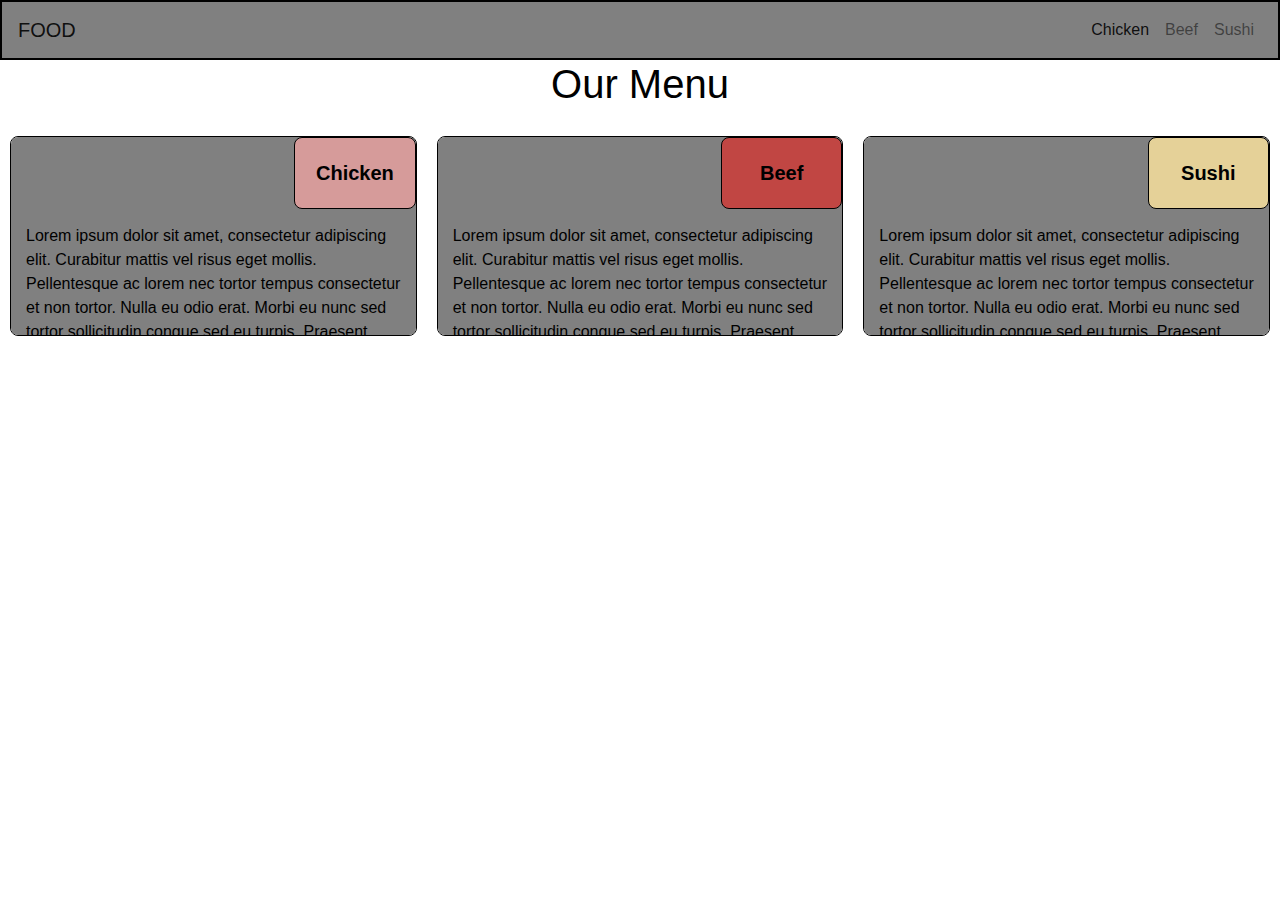
==== module3/index.html @ 33241cce "Init" ====
<!DOCTYPE html>
<html>

<head>
    <meta charset="utf-8">
    <meta http-equiv="X-UA-Compatible" content="IE=edge">
    <title>Module 3</title>
    <meta name="description" content="">
    <meta name="viewport" content="width=device-width, initial-scale=1">
    <link rel="stylesheet" href="https://stackpath.bootstrapcdn.com/bootstrap/4.3.1/css/bootstrap.min.css"
        integrity="sha384-ggOyR0iXCbMQv3Xipma34MD+dH/1fQ784/j6cY/iJTQUOhcWr7x9JvoRxT2MZw1T" crossorigin="anonymous">
    <link rel="stylesheet" href="css/style.css">
</head>

<body>
    <header>
        <nav class="navbar navbar-expand-lg navbar-light" style="background-color: gray; border: 2px solid black;">
            <a class="navbar-brand" href="#">FOOD</a>
            <button class="navbar-toggler" style="border: black 2px solid;" type="button" data-toggle="collapse"
                data-target="#navbarNavAltMarkup" aria-controls="navbarNavAltMarkup" aria-expanded="false"
                aria-label="Toggle navigation">
                <span class="navbar-toggler-icon"></span>
            </button>
            <div class="collapse navbar-collapse justify-content-end" id="navbarNavAltMarkup">
                <div class="nav navbar-nav" id="nav-text">
                    <a class="nav-item nav-link active" href="#">Chicken<span class="sr-only">(current)</span></a>
                    <a class="nav-item nav-link" href="#"> <span class="hidden-md-up">Beef</span></a>
                    <a class="nav-item nav-link" href="#">Sushi</a>
                </div>
            </div>
        </nav>
    </header>
    <h1 class="heading-title text-center">Our Menu</h1>
    <div class="box">
        <div class="container item1">
            <section>
                <div id="section1">
                    <p>Chicken</p>
                </div>
                <p> Lorem ipsum dolor sit amet, consectetur adipiscing elit. Curabitur mattis vel risus eget mollis.
                    Pellentesque ac lorem nec tortor tempus consectetur et non tortor. Nulla eu odio erat. Morbi eu nunc
                    sed tortor sollicitudin congue sed eu turpis. Praesent imperdiet eros in lacus volutpat commodo.
                    Quisque eget ex in orci consectetur faucibus. Nam tempor sagittis consequat. Nam molestie non erat
                    at pellentesque. Aenean hendrerit arcu ac velit tempor vulputate. Aenean nec fringilla augue. Ut nec
                    diam a justo dapibus luctus ut ac mi. Suspendisse vehicula magna eu nisi hendrerit, id rutrum turpis
                    viverra. </p>
            </section>
        </div>
        <div class="container item2">
            <section>
                <div id="section2">
                    <p>Beef</p>
                </div>
                <p> Lorem ipsum dolor sit amet, consectetur adipiscing elit. Curabitur mattis vel risus eget mollis.
                    Pellentesque ac lorem nec tortor tempus consectetur et non tortor. Nulla eu odio erat. Morbi eu nunc
                    sed tortor sollicitudin congue sed eu turpis. Praesent imperdiet eros in lacus volutpat commodo.
                    Quisque eget ex in orci consectetur faucibus. Nam tempor sagittis consequat. Nam molestie non erat
                    at pellentesque. Aenean hendrerit arcu ac velit tempor vulputate. Aenean nec fringilla augue. Ut nec
                    diam a justo dapibus luctus ut ac mi. Suspendisse vehicula magna eu nisi hendrerit, id rutrum turpis
                    viverra. </p>
            </section>
        </div>
        <div class="container item3">
            <section>
                <div id="section3">
                    <p>Sushi</p>
                </div>
                <p> Lorem ipsum dolor sit amet, consectetur adipiscing elit. Curabitur mattis vel risus eget mollis.
                    Pellentesque ac lorem nec tortor tempus consectetur et non tortor. Nulla eu odio erat. Morbi eu nunc
                    sed tortor sollicitudin congue sed eu turpis. Praesent imperdiet eros in lacus volutpat commodo.
                    Quisque eget ex in orci consectetur faucibus. Nam tempor sagittis consequat. Nam molestie non erat
                    at pellentesque. Aenean hendrerit arcu ac velit tempor vulputate. Aenean nec fringilla augue. Ut nec
                    diam a justo dapibus luctus ut ac mi. Suspendisse vehicula magna eu nisi hendrerit, id rutrum turpis
                    viverra. </p>
            </section>
        </div>
    </div>

    <script src="https://code.jquery.com/jquery-3.3.1.slim.min.js"
        integrity="sha384-q8i/X+965DzO0rT7abK41JStQIAqVgRVzpbzo5smXKp4YfRvH+8abtTE1Pi6jizo" crossorigin="anonymous">
    </script>
    <script src="https://cdnjs.cloudflare.com/ajax/libs/popper.js/1.14.7/umd/popper.min.js"
        integrity="sha384-UO2eT0CpHqdSJQ6hJty5KVphtPhzWj9WO1clHTMGa3JDZwrnQq4sF86dIHNDz0W1" crossorigin="anonymous">
    </script>
    <script src="https://stackpath.bootstrapcdn.com/bootstrap/4.3.1/js/bootstrap.min.js"
        integrity="sha384-JjSmVgyd0p3pXB1rRibZUAYoIIy6OrQ6VrjIEaFf/nJGzIxFDsf4x0xIM+B07jRM" crossorigin="anonymous">
    </script>

</body>

</html>
---- module3/css/style.css ----
* {
    box-sizing: border-box;
}

body {
    font-family: 'Segoe UI', Tahoma, Geneva, Verdana, sans-serif;
}

p {
    padding: 15px;
    margin: 0;
}

section {
    border: 1px solid black;
    background-color: gray;
    border-radius: 0.5rem;
    width: 100%;
    height: 200px;
    color: black;
    position: relative;
    overflow: auto;
}

.heading-title {
    color: black;
}

.container {
    border: none;
    margin-left: auto;
    margin-right: auto;
    margin-top: 10px;
    margin-bottom: 10px;
    padding: 10px;
}

#section1 {
    border: 1px solid black;
    border-radius: 0.5rem;
    text-align: center;
    width: 30%;
    margin-left: 70%;
    font-weight: bold;
    font-size: 125%;
    margin-bottom: 0;
    margin-top: 0;
    padding: 5px;
    background-color: hsl(1, 42%, 72%);
}

#section2 {
    border: 1px solid black;
    border-radius: 0.5rem;
    text-align: center;
    width: 30%;
    margin-left: 70%;
    font-weight: bold;
    font-size: 125%;
    margin-bottom: 0;
    margin-top: 0;
    padding: 5px;
    background-color: #C14643;
}

#section3 {
    border: 1px solid black;
    border-radius: 0.5rem;
    text-align: center;
    width: 30%;
    margin-left: 70%;
    font-weight: bold;
    font-size: 125%;
    margin-bottom: 0;
    margin-top: 0;
    padding: 5px;
    background-color: #E5D198;
}


#nav-text a {
    text-align: center;
}

/* Desktop view */
@media(min-width: 992px) {
    .box {
        display: grid;
        grid-template-columns: repeat(3, 1fr);
        grid-template-rows: 1fr;
        grid-auto-flow: row;
    }

    .item1 {
        grid-column: 1;
        grid-row: 1;
    }

    .item3 {
        grid-column: 3;
        grid-row: 1;
    }
}

/* Tablet view */
@media(min-width: 768px) and (max-width: 991px) {
    .box {
        display: grid;
        grid-template-columns: repeat(2, 1fr);
        grid-template-rows: repeat(2, 1fr);
        grid-auto-flow: row;
    }

    .item1 {
        grid-column: 1 / 2;
        grid-row: 1 / 2;
    }

    .item2 {
        grid-column: 2 / 3;
        grid-row: 1 / 2;
    }

    .item3 {
        grid-column: 1 / 3;
        grid-row: 2 / 3;
    }

}

/* Mobile view */
@media (max-width: 768px) {
    .box {
        display: grid;
        grid-template-columns: 1fr;
        grid-template-rows: repeat(3, 1fr);
        grid-auto-flow: column;
    }

    .item1 {
        grid-column: 1;
        grid-row: 1 / 2;
    }

    .item2 {
        grid-column: 1;
        grid-row: 2 / 3;
    }

    .item3 {
        grid-column: 1;
        grid-row: 3 / 4;
    }
}
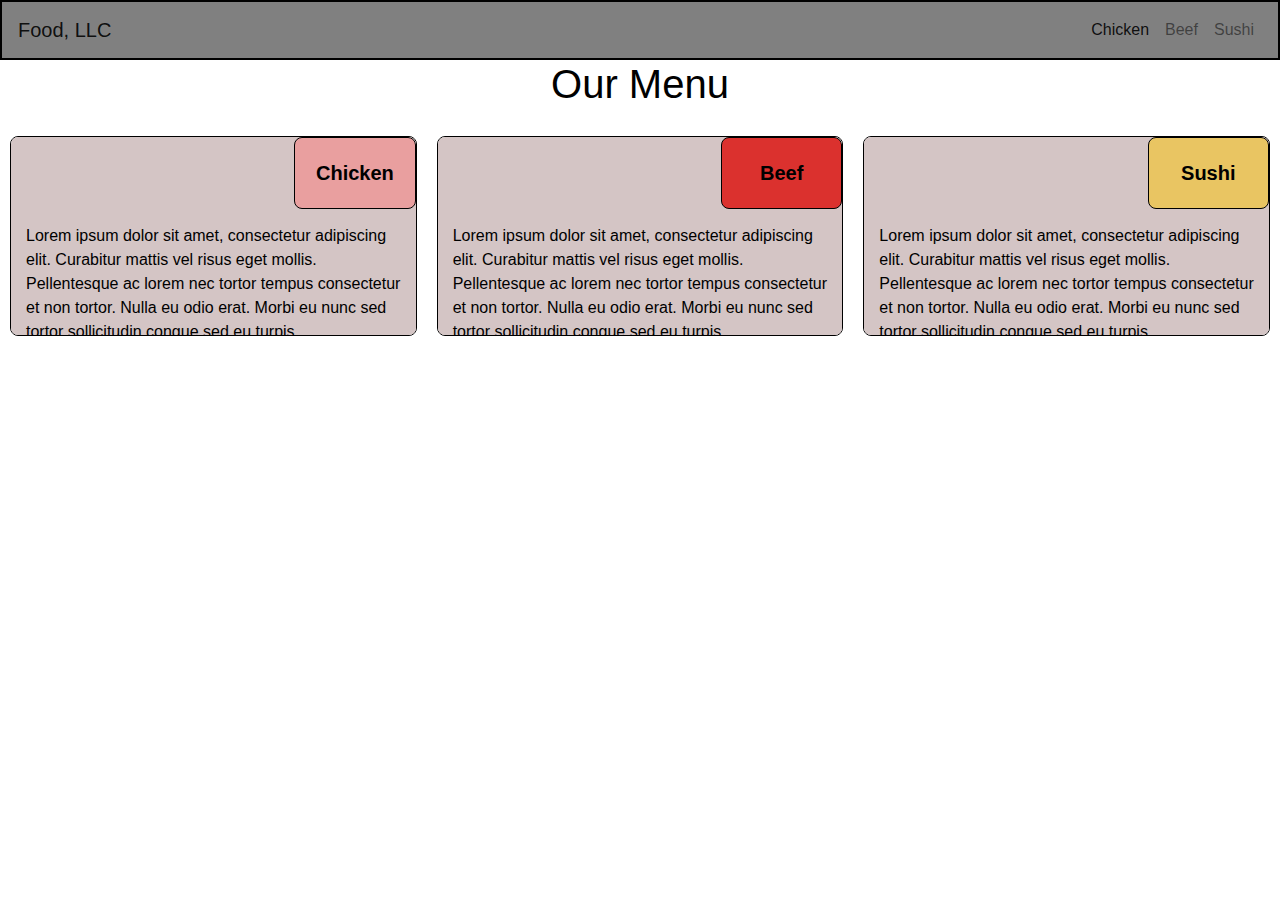
==== commit 5b6174eb: "edit" ====
--- a/module3/index.html
+++ b/module3/index.html
@@ -15,7 +15,7 @@
 <body>
     <header>
         <nav class="navbar navbar-expand-lg navbar-light" style="background-color: gray; border: 2px solid black;">
-            <a class="navbar-brand" href="#">FOOD</a>
+            <a class="navbar-brand" href="#">Food, LLC</a>
             <button class="navbar-toggler" style="border: black 2px solid;" type="button" data-toggle="collapse"
                 data-target="#navbarNavAltMarkup" aria-controls="navbarNavAltMarkup" aria-expanded="false"
                 aria-label="Toggle navigation">
@@ -39,11 +39,8 @@
                 </div>
                 <p> Lorem ipsum dolor sit amet, consectetur adipiscing elit. Curabitur mattis vel risus eget mollis.
                     Pellentesque ac lorem nec tortor tempus consectetur et non tortor. Nulla eu odio erat. Morbi eu nunc
-                    sed tortor sollicitudin congue sed eu turpis. Praesent imperdiet eros in lacus volutpat commodo.
-                    Quisque eget ex in orci consectetur faucibus. Nam tempor sagittis consequat. Nam molestie non erat
-                    at pellentesque. Aenean hendrerit arcu ac velit tempor vulputate. Aenean nec fringilla augue. Ut nec
-                    diam a justo dapibus luctus ut ac mi. Suspendisse vehicula magna eu nisi hendrerit, id rutrum turpis
-                    viverra. </p>
+                    sed tortor sollicitudin congue sed eu turpis.
+                </p>
             </section>
         </div>
         <div class="container item2">
@@ -53,11 +50,7 @@
                 </div>
                 <p> Lorem ipsum dolor sit amet, consectetur adipiscing elit. Curabitur mattis vel risus eget mollis.
                     Pellentesque ac lorem nec tortor tempus consectetur et non tortor. Nulla eu odio erat. Morbi eu nunc
-                    sed tortor sollicitudin congue sed eu turpis. Praesent imperdiet eros in lacus volutpat commodo.
-                    Quisque eget ex in orci consectetur faucibus. Nam tempor sagittis consequat. Nam molestie non erat
-                    at pellentesque. Aenean hendrerit arcu ac velit tempor vulputate. Aenean nec fringilla augue. Ut nec
-                    diam a justo dapibus luctus ut ac mi. Suspendisse vehicula magna eu nisi hendrerit, id rutrum turpis
-                    viverra. </p>
+                    sed tortor sollicitudin congue sed eu turpis.. </p>
             </section>
         </div>
         <div class="container item3">
@@ -67,11 +60,7 @@
                 </div>
                 <p> Lorem ipsum dolor sit amet, consectetur adipiscing elit. Curabitur mattis vel risus eget mollis.
                     Pellentesque ac lorem nec tortor tempus consectetur et non tortor. Nulla eu odio erat. Morbi eu nunc
-                    sed tortor sollicitudin congue sed eu turpis. Praesent imperdiet eros in lacus volutpat commodo.
-                    Quisque eget ex in orci consectetur faucibus. Nam tempor sagittis consequat. Nam molestie non erat
-                    at pellentesque. Aenean hendrerit arcu ac velit tempor vulputate. Aenean nec fringilla augue. Ut nec
-                    diam a justo dapibus luctus ut ac mi. Suspendisse vehicula magna eu nisi hendrerit, id rutrum turpis
-                    viverra. </p>
+                    sed tortor sollicitudin congue sed eu turpis. </p>
             </section>
         </div>
     </div>
--- a/module3/css/style.css
+++ b/module3/css/style.css
@@ -13,7 +13,7 @@
 
 section {
     border: 1px solid black;
-    background-color: gray;
+    background-color: rgb(212, 197, 197);
     border-radius: 0.5rem;
     width: 100%;
     height: 200px;
@@ -46,7 +46,7 @@
     margin-bottom: 0;
     margin-top: 0;
     padding: 5px;
-    background-color: hsl(1, 42%, 72%);
+    background-color: rgb(233, 159, 159);
 }
 
 #section2 {
@@ -60,7 +60,7 @@
     margin-bottom: 0;
     margin-top: 0;
     padding: 5px;
-    background-color: #C14643;
+    background-color: #db312e;
 }
 
 #section3 {
@@ -74,7 +74,7 @@
     margin-bottom: 0;
     margin-top: 0;
     padding: 5px;
-    background-color: #E5D198;
+    background-color: #e9c562;
 }
 
 
@@ -82,8 +82,9 @@
     text-align: center;
 }
 
-/* Desktop view */
 @media(min-width: 992px) {
+    /* Desktop view */
+
     .box {
         display: grid;
         grid-template-columns: repeat(3, 1fr);
@@ -102,8 +103,9 @@
     }
 }
 
-/* Tablet view */
 @media(min-width: 768px) and (max-width: 991px) {
+    /* Tablet view */
+
     .box {
         display: grid;
         grid-template-columns: repeat(2, 1fr);
@@ -112,24 +114,25 @@
     }
 
     .item1 {
-        grid-column: 1 / 2;
-        grid-row: 1 / 2;
+        grid-column: 1/2;
+        grid-row: 1/2;
     }
 
     .item2 {
-        grid-column: 2 / 3;
-        grid-row: 1 / 2;
+        grid-column: 2/3;
+        grid-row: 1/2;
     }
 
     .item3 {
-        grid-column: 1 / 3;
-        grid-row: 2 / 3;
+        grid-column: 1/3;
+        grid-row: 2/3;
     }
 
 }
 
-/* Mobile view */
 @media (max-width: 768px) {
+    /* Mobile view */
+
     .box {
         display: grid;
         grid-template-columns: 1fr;
@@ -139,16 +142,16 @@
 
     .item1 {
         grid-column: 1;
-        grid-row: 1 / 2;
+        grid-row: 1/2;
     }
 
     .item2 {
         grid-column: 1;
-        grid-row: 2 / 3;
+        grid-row: 2/3;
     }
 
     .item3 {
         grid-column: 1;
-        grid-row: 3 / 4;
+        grid-row: 3/4;
     }
 }